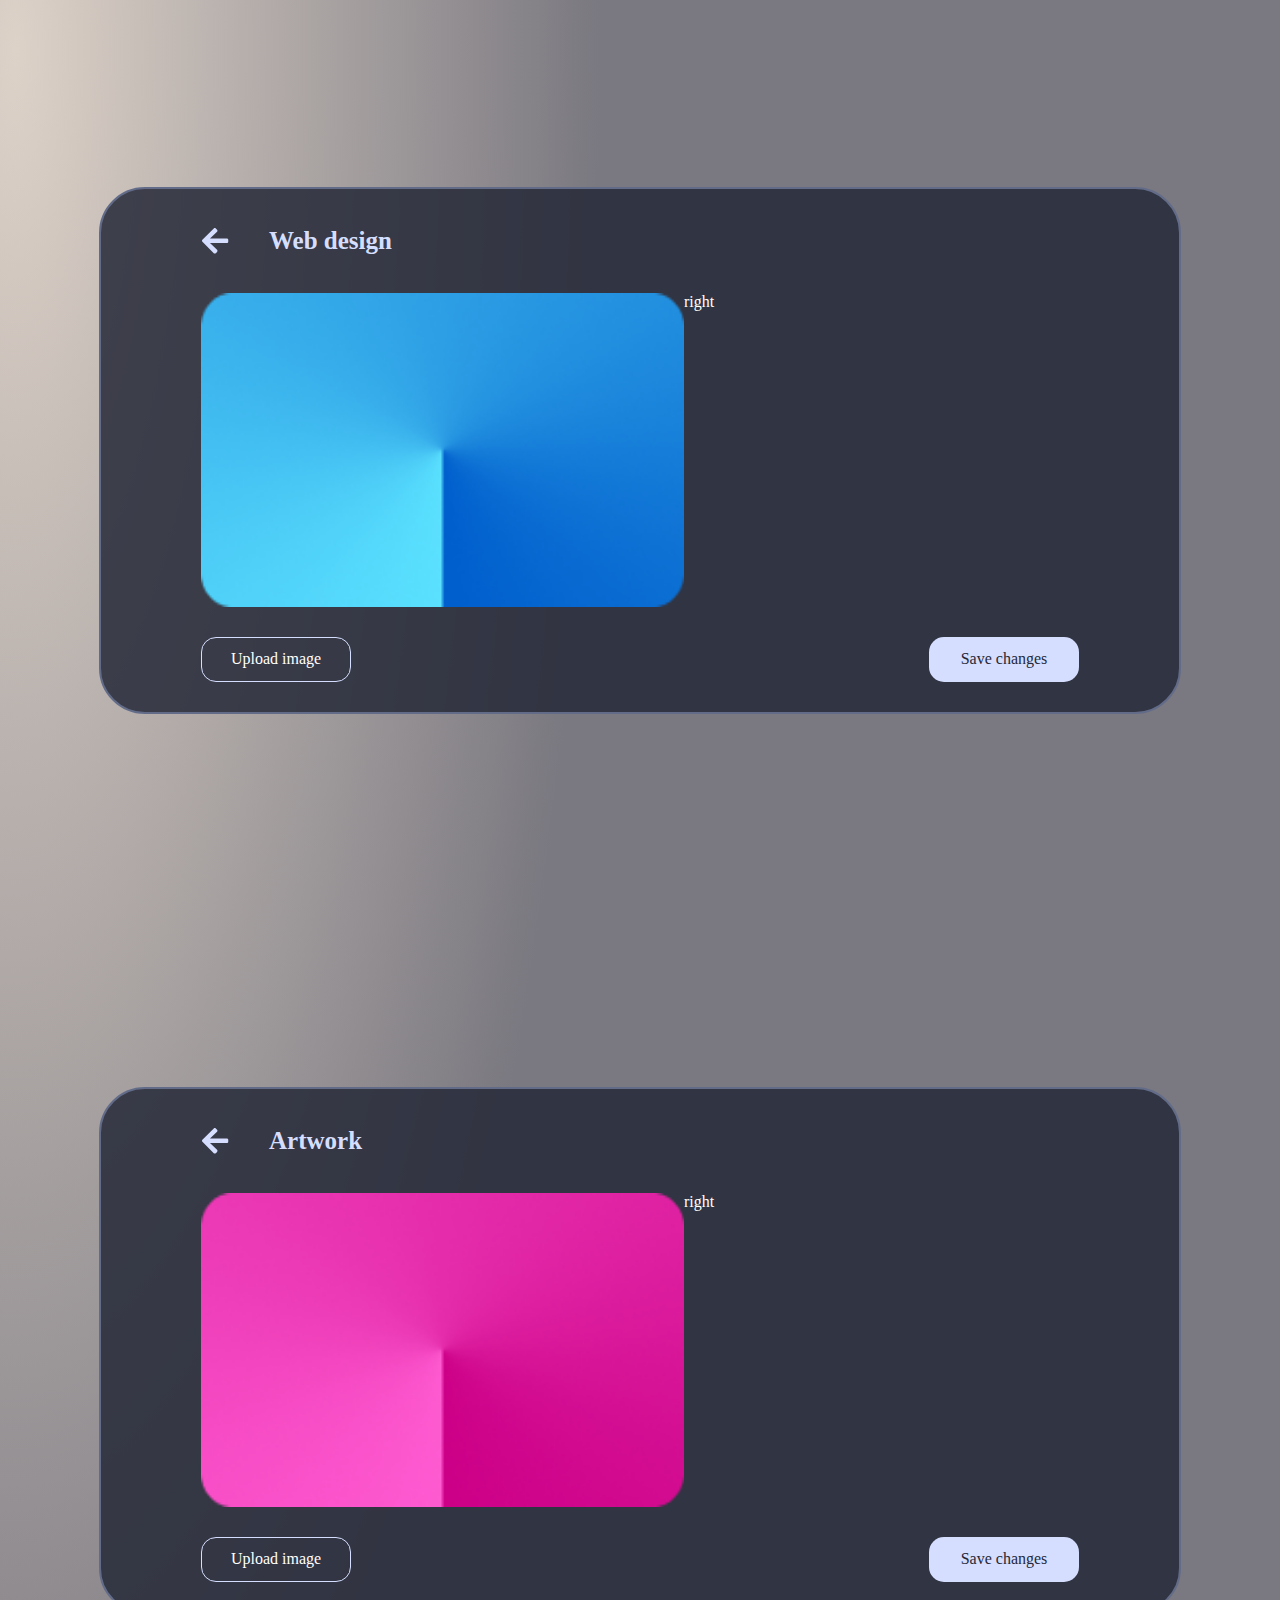
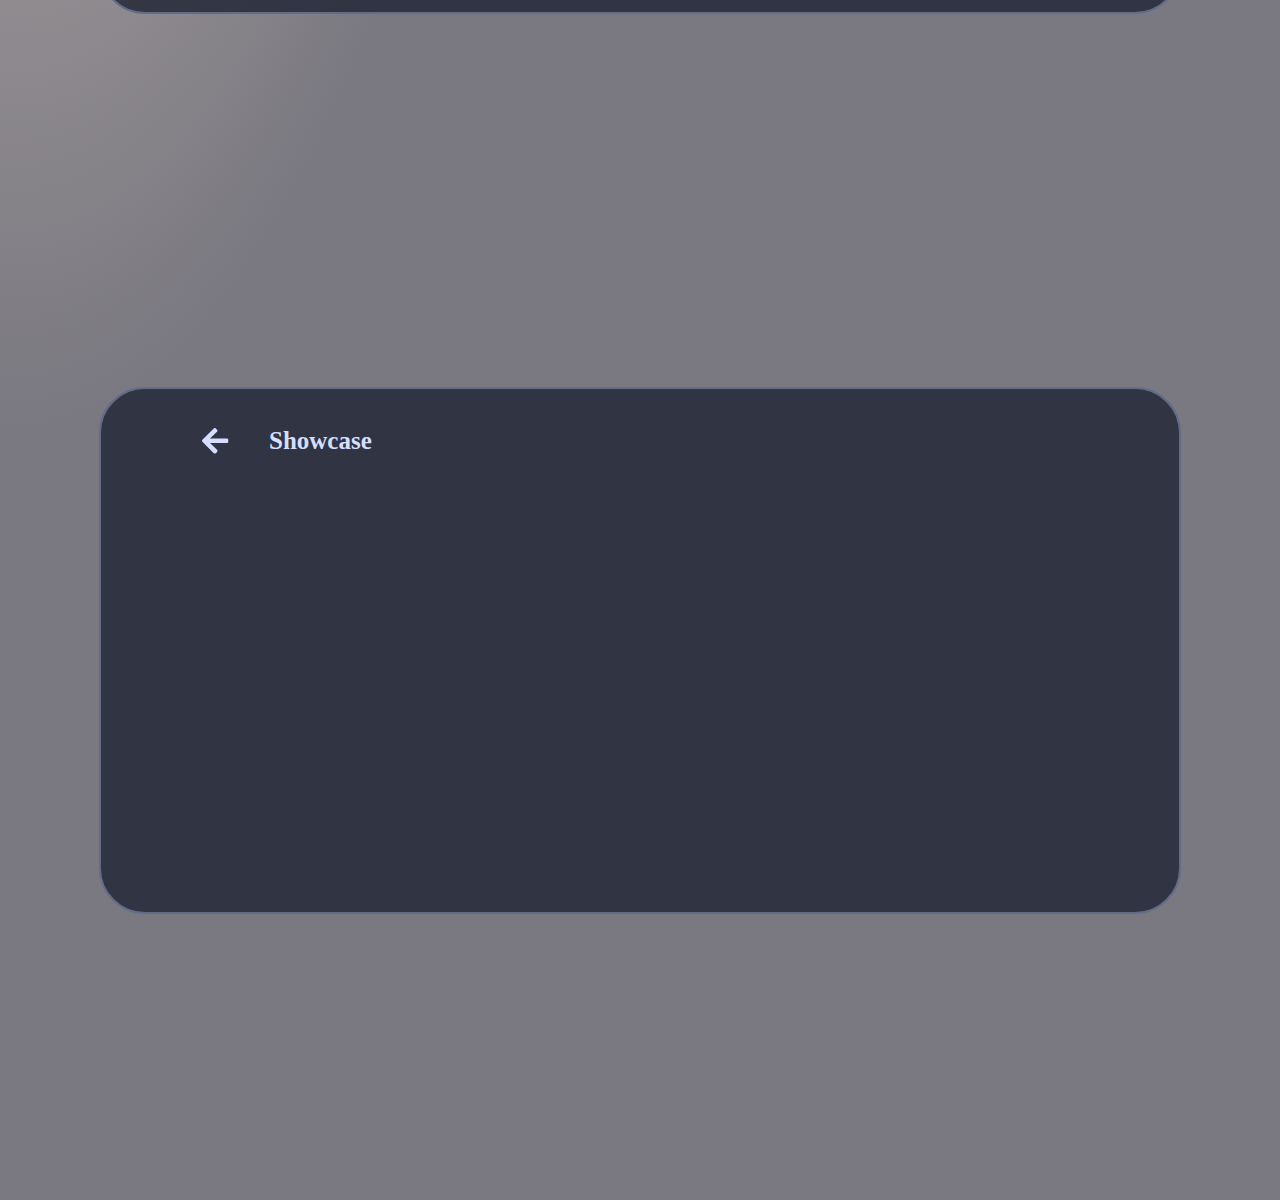
==== webdesign.html @ c5df899d "popups-half-way" ====
<!DOCTYPE html>
<html lang="en">
  <head>
    <meta charset="UTF-8" />
    <meta http-equiv="X-UA-Compatible" content="IE=edge" />
    <meta name="viewport" content="width=device-width, initial-scale=1.0" />
    <link rel="stylesheet" href="style/web-design.css" />
    <title>Document</title>
  </head>
  <body>
    <div class="container">
      <div class="section web-design">
        <div class="popup">
          <div class="pop-head">
            <svg
              width="28"
              height="27"
              viewBox="0 0 28 27"
              fill="none"
              xmlns="http://www.w3.org/2000/svg"
            >
              <path
                d="M16.0586 24.8828C16.6445 24.2969 16.5859 23.418 16.0586 22.832L8.96875 16.0938H25.8438C26.6055 16.0938 27.25 15.5078 27.25 14.6875V12.8125C27.25 12.0508 26.6055 11.4062 25.8438 11.4062H8.96875L16.0586 4.72656C16.5859 4.14062 16.6445 3.26172 16.0586 2.67578L14.7695 1.38672C14.2422 0.859375 13.3047 0.859375 12.7773 1.38672L1.41016 12.8125C0.824219 13.3398 0.824219 14.2188 1.41016 14.7461L12.7773 26.1719C13.3047 26.6992 14.1836 26.6992 14.7695 26.1719L16.0586 24.8828Z"
                fill="#D5DEFF"
              />
            </svg>
            <div class="pop-head-title">Web design</div>
          </div>
          <div class="pop-body">
            <div class="pop-body-left">
              <img src="./img/one.png" alt="" width="100%" height="100%" />
            </div>
            <div class="pop-body-right">right</div>
          </div>
          <div class="pop-btns">
            <div class="upload-btn">Upload image</div>
            <div class="save-btn">Save changes</div>
          </div>
        </div>
      </div>

      <div class="section web-design">
        <div class="popup">
          <div class="pop-head">
            <svg
              width="28"
              height="27"
              viewBox="0 0 28 27"
              fill="none"
              xmlns="http://www.w3.org/2000/svg"
            >
              <path
                d="M16.0586 24.8828C16.6445 24.2969 16.5859 23.418 16.0586 22.832L8.96875 16.0938H25.8438C26.6055 16.0938 27.25 15.5078 27.25 14.6875V12.8125C27.25 12.0508 26.6055 11.4062 25.8438 11.4062H8.96875L16.0586 4.72656C16.5859 4.14062 16.6445 3.26172 16.0586 2.67578L14.7695 1.38672C14.2422 0.859375 13.3047 0.859375 12.7773 1.38672L1.41016 12.8125C0.824219 13.3398 0.824219 14.2188 1.41016 14.7461L12.7773 26.1719C13.3047 26.6992 14.1836 26.6992 14.7695 26.1719L16.0586 24.8828Z"
                fill="#D5DEFF"
              />
            </svg>
            <div class="pop-head-title">Artwork</div>
          </div>
          <div class="pop-body">
            <div class="pop-body-left">
              <img src="./img/three.png" alt="" width="100%" height="100%" />
            </div>
            <div class="pop-body-right">right</div>
          </div>
          <div class="pop-btns">
            <div class="upload-btn">Upload image</div>
            <div class="save-btn">Save changes</div>
          </div>
        </div>
      </div>
      <div class="section web-design">
        <div class="popup">
          <div class="pop-head">
            <svg
              width="28"
              height="27"
              viewBox="0 0 28 27"
              fill="none"
              xmlns="http://www.w3.org/2000/svg"
            >
              <path
                d="M16.0586 24.8828C16.6445 24.2969 16.5859 23.418 16.0586 22.832L8.96875 16.0938H25.8438C26.6055 16.0938 27.25 15.5078 27.25 14.6875V12.8125C27.25 12.0508 26.6055 11.4062 25.8438 11.4062H8.96875L16.0586 4.72656C16.5859 4.14062 16.6445 3.26172 16.0586 2.67578L14.7695 1.38672C14.2422 0.859375 13.3047 0.859375 12.7773 1.38672L1.41016 12.8125C0.824219 13.3398 0.824219 14.2188 1.41016 14.7461L12.7773 26.1719C13.3047 26.6992 14.1836 26.6992 14.7695 26.1719L16.0586 24.8828Z"
                fill="#D5DEFF"
              />
            </svg>
            <div class="pop-head-title">Showcase</div>
          </div>
        </div>
      </div>
    </div>
  </body>
</html>
---- style/web-design.css ----
* {
  box-sizing: border-box;
  margin: 0;
  padding: 0;
  font-family: "Raleway";
  font-style: normal;
}
body {
  background: radial-gradient(
    45.72% 70.73% at 1.19% 1.84%,
    #ddd2c8 0%,
    #7a7880 100%
  );
  width: 100%;
  min-height: 913px;
  overflow-x: hidden;
  color: white;
  padding-bottom: 100px;
}
.container {
  display: flex;
  flex-direction: column;
  align-content: center;
}
.section {
  height: 100vh;
  display: flex;
  align-items: center;
  justify-content: center;
}
.popup {
  width: 1082px;
  height: 527px;
  background: rgba(37, 40, 55, 0.85);
  border: 2px solid #626c89;
  border-radius: 46px;
  display: grid;
  grid-template-rows: 20% 60% 20%;
  padding: 0 100px;
}
.pop-head,
.pop-body,
.pop-btns {
  /* border: 1px solid rgba(255, 0, 0, 0.301); */
}
.pop-head {
  display: flex;
  flex-direction: row;
  align-items: center;
}
.pop-head-title {
  margin-left: 40px;
  font-weight: 600;
  font-size: 25px;
  line-height: 20px;

  color: #d5deff;
}
.pop-btns {
  display: flex;
  flex-direction: row;
  align-items: center;
  justify-content: space-between;
}
.upload-btn:hover,
.save-btn:hover {
  cursor: pointer;
}
.save-btn,
.upload-btn {
  display: flex;
  align-items: center;
  justify-content: center;
  width: 150px;
  height: 45px;
  border-radius: 15px;
}
.upload-btn {
  border: 1px solid #d5deff;
}
.save-btn {
  background: #d5deff;
  color: #252837;
  font-weight: 500;
}

.pop-body {
  display: grid;
  grid-template-columns: 55% 45%;
}
.pop-body-left,
.pop-body-right {
  /* border: 1px solid rgba(0, 255, 26, 0.346); */
}
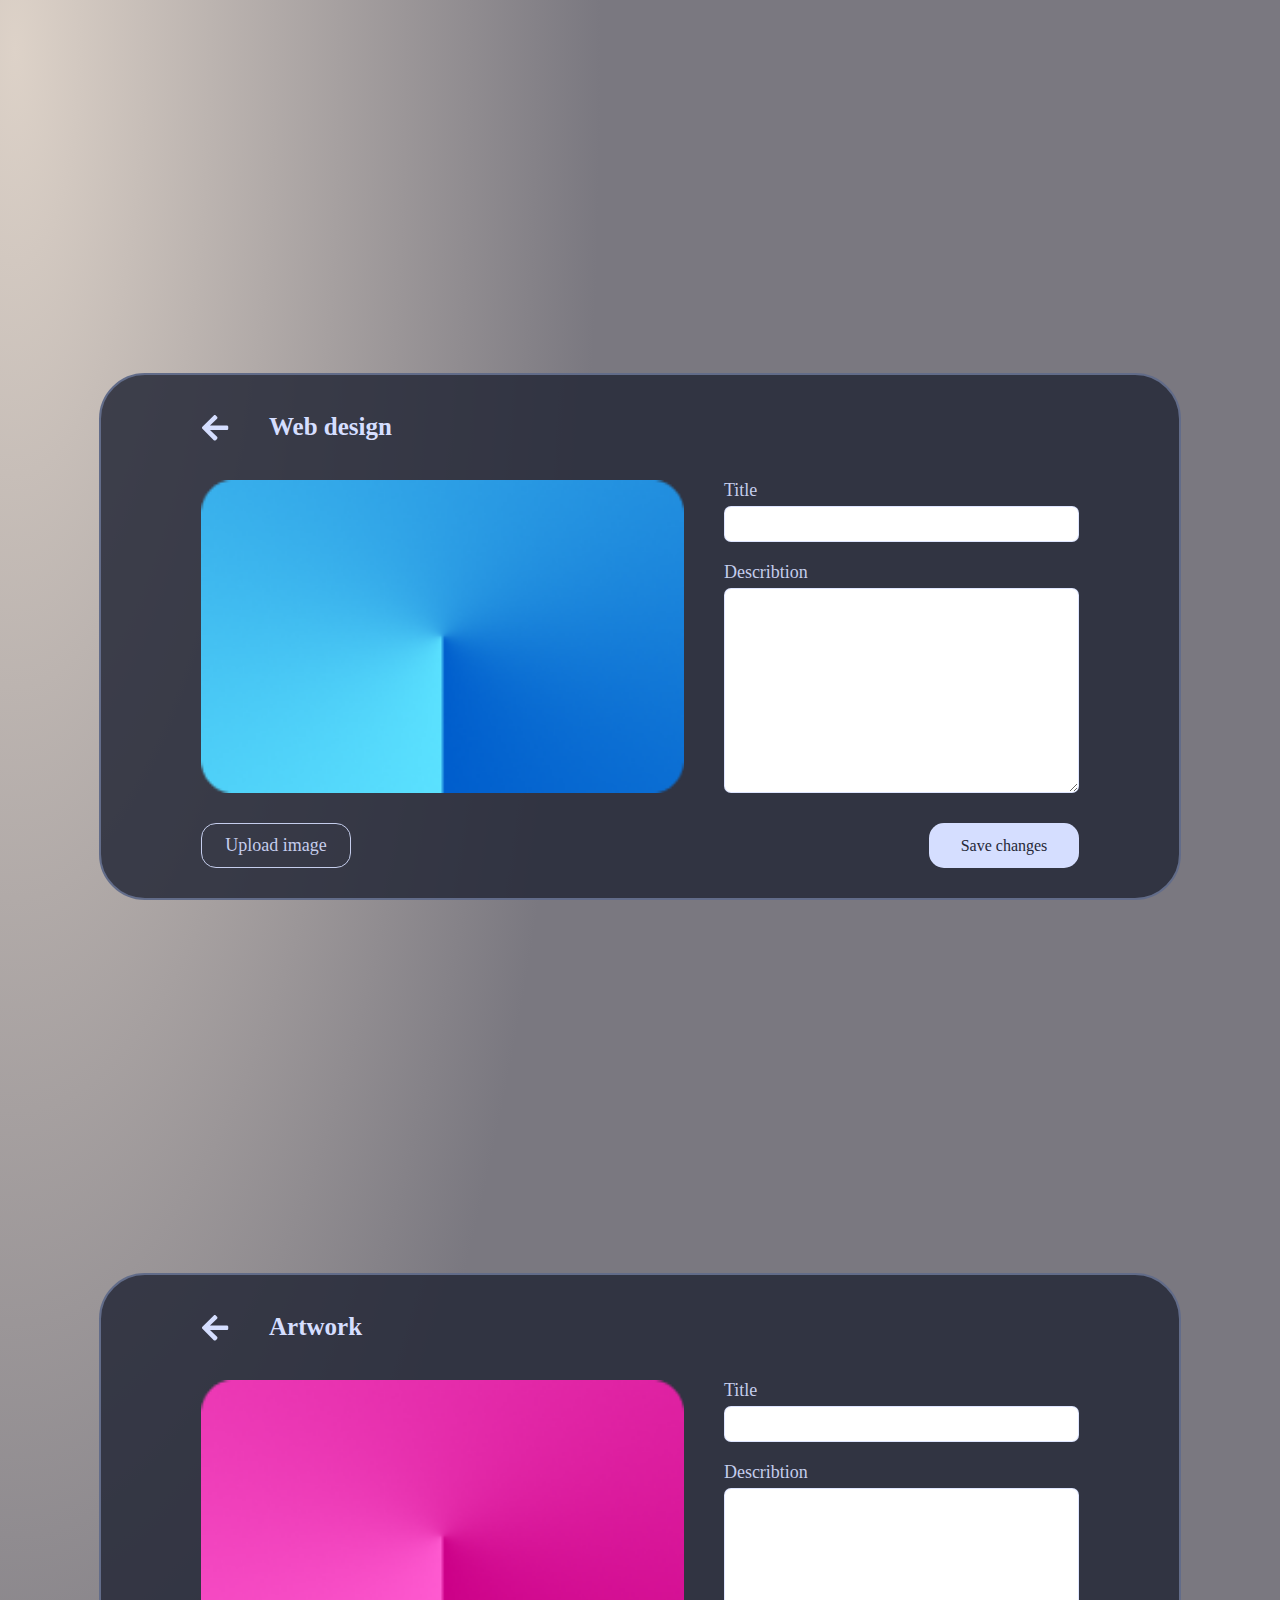
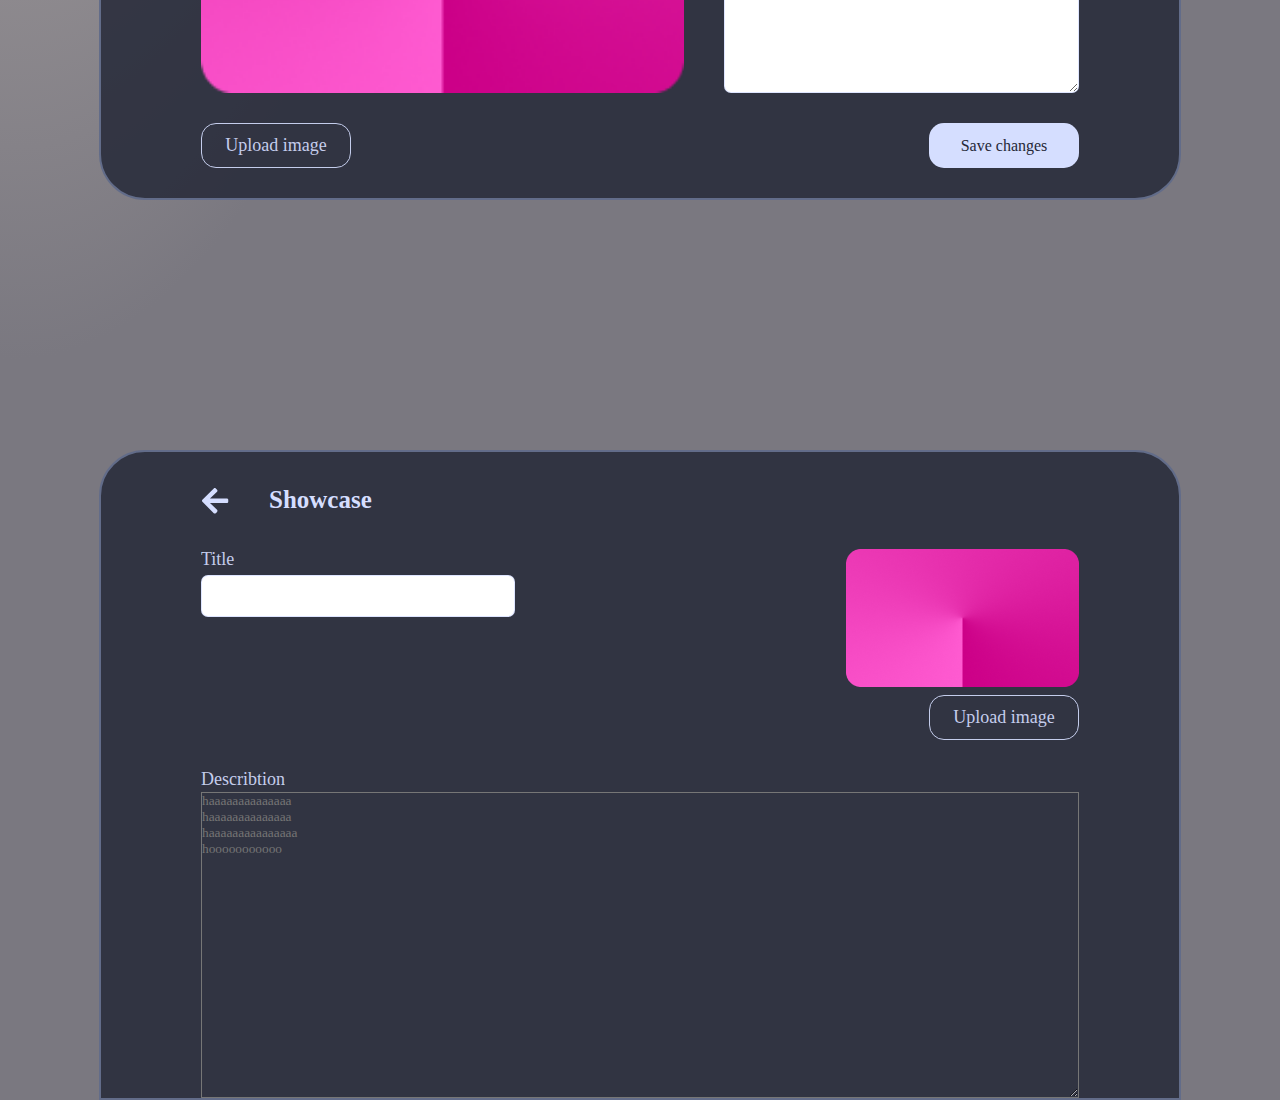
==== commit cb51b872: "done" ====
--- a/webdesign.html
+++ b/webdesign.html
@@ -30,7 +30,22 @@
             <div class="pop-body-left">
               <img src="./img/one.png" alt="" width="100%" height="100%" />
             </div>
-            <div class="pop-body-right">right</div>
+            <div class="pop-body-right form">
+              <div class="form-input-1">
+                <div class="title">Title</div>
+                <input class="input-1" type="text" />
+              </div>
+              <div class="form-input-2">
+                <div class="title">Describtion</div>
+                <textarea
+                  class="input-2"
+                  name=""
+                  id=""
+                  cols="30"
+                  rows="10"
+                ></textarea>
+              </div>
+            </div>
           </div>
           <div class="pop-btns">
             <div class="upload-btn">Upload image</div>
@@ -60,7 +75,22 @@
             <div class="pop-body-left">
               <img src="./img/three.png" alt="" width="100%" height="100%" />
             </div>
-            <div class="pop-body-right">right</div>
+            <div class="pop-body-right form">
+              <div class="form-input-1">
+                <div class="title">Title</div>
+                <input class="input-1" type="text" />
+              </div>
+              <div class="form-input-2">
+                <div class="title">Describtion</div>
+                <textarea
+                  class="input-2"
+                  name=""
+                  id=""
+                  cols="30"
+                  rows="10"
+                ></textarea>
+              </div>
+            </div>
           </div>
           <div class="pop-btns">
             <div class="upload-btn">Upload image</div>
@@ -69,7 +99,7 @@
         </div>
       </div>
       <div class="section web-design">
-        <div class="popup">
+        <div class="popup popup-2">
           <div class="pop-head">
             <svg
               width="28"
@@ -85,6 +115,34 @@
             </svg>
             <div class="pop-head-title">Showcase</div>
           </div>
+          <div class="pop-body-2">
+            <div class="pop-body-2-up">
+              <div class="pop-body-2-up-left">
+                <div class="form-input-1">
+                  <div class="title">Title</div>
+                  <input class="input-1" type="text" />
+                </div>
+              </div>
+              <div class="pop-body-2-up-right">
+                <img src="./img/three.png" alt="" />
+                <div class="upload-btn">Upload image</div>
+              </div>
+            </div>
+            <div class="pop-body-2-down">
+              <div class="title">Describtion</div>
+              <textarea
+                class="text-area"
+                name=""
+                id=""
+                cols="114"
+                rows="19"
+                placeholder="haaaaaaaaaaaaaa
+haaaaaaaaaaaaaa
+haaaaaaaaaaaaaaa
+hooooooooooo"
+              ></textarea>
+            </div>
+          </div>
         </div>
       </div>
     </div>
--- a/style/web-design.css
+++ b/style/web-design.css
@@ -15,7 +15,6 @@
   min-height: 913px;
   overflow-x: hidden;
   color: white;
-  padding-bottom: 100px;
 }
 .container {
   display: flex;
@@ -25,7 +24,7 @@
 .section {
   height: 100vh;
   display: flex;
-  align-items: center;
+  align-items: flex-end;
   justify-content: center;
 }
 .popup {
@@ -77,6 +76,10 @@
 }
 .upload-btn {
   border: 1px solid #d5deff;
+  color: #d5deff;
+  font-weight: 400;
+  opacity: 0.9;
+  font-size: 18px;
 }
 .save-btn {
   background: #d5deff;
@@ -89,6 +92,84 @@
   grid-template-columns: 55% 45%;
 }
 .pop-body-left,
+.pop-body-right,
+.pop-body-2,
+.pop-body-2-up-left,
+.pop-body-2-up-right {
+  /* border: 1px solid rgba(255, 255, 255, 0.346); */
+}
 .pop-body-right {
-  /* border: 1px solid rgba(0, 255, 26, 0.346); */
+  padding-left: 40px;
 }
+.section .popup-2 {
+  grid-template-rows: 15% 85%;
+  height: 650px;
+  border-bottom-left-radius: 0;
+  border-bottom-right-radius: 0;
+}
+.pop-body-2 {
+  display: grid;
+  grid-template-rows: 40% 60%;
+}
+.pop-body-2-up {
+  display: flex;
+  flex-direction: row;
+  justify-content: space-between;
+  align-items: center;
+}
+.pop-body-2-up-left,
+.pop-body-2-up-right {
+  width: 100%;
+  height: 100%;
+}
+.pop-body-2-up-right {
+  display: flex;
+  flex-direction: column;
+  align-items: flex-end;
+}
+.pop-body-2-up-right .upload-btn {
+  margin-top: 8px;
+}
+.pop-body-2-down {
+  display: flex;
+  flex-direction: column;
+  justify-content: space-between;
+}
+
+.text-area {
+  background-color: rgba(0, 0, 0, 0);
+}
+.title {
+  color: #d5deff;
+  font-weight: 400;
+  opacity: 0.9;
+  font-size: 18px;
+}
+.pop-body .form {
+  display: grid;
+  grid-template-rows: 20% 80%;
+}
+.pop-body-2-up-left .form-input-1 .input-1 {
+  width: 314px;
+  height: 42px;
+}
+.form-input-1,
+.form-input-2 {
+  display: flex;
+  flex-direction: column;
+}
+.form-input-2 {
+  margin-top: 20px;
+}
+.input-1,
+.input-2 {
+  border: 1px solid #d5deffc8;
+  border-radius: 7px;
+  margin-top: 5px;
+}
+.input-1 {
+  height: 52px;
+}
+.input-2 {
+  height: 100%;
+}
